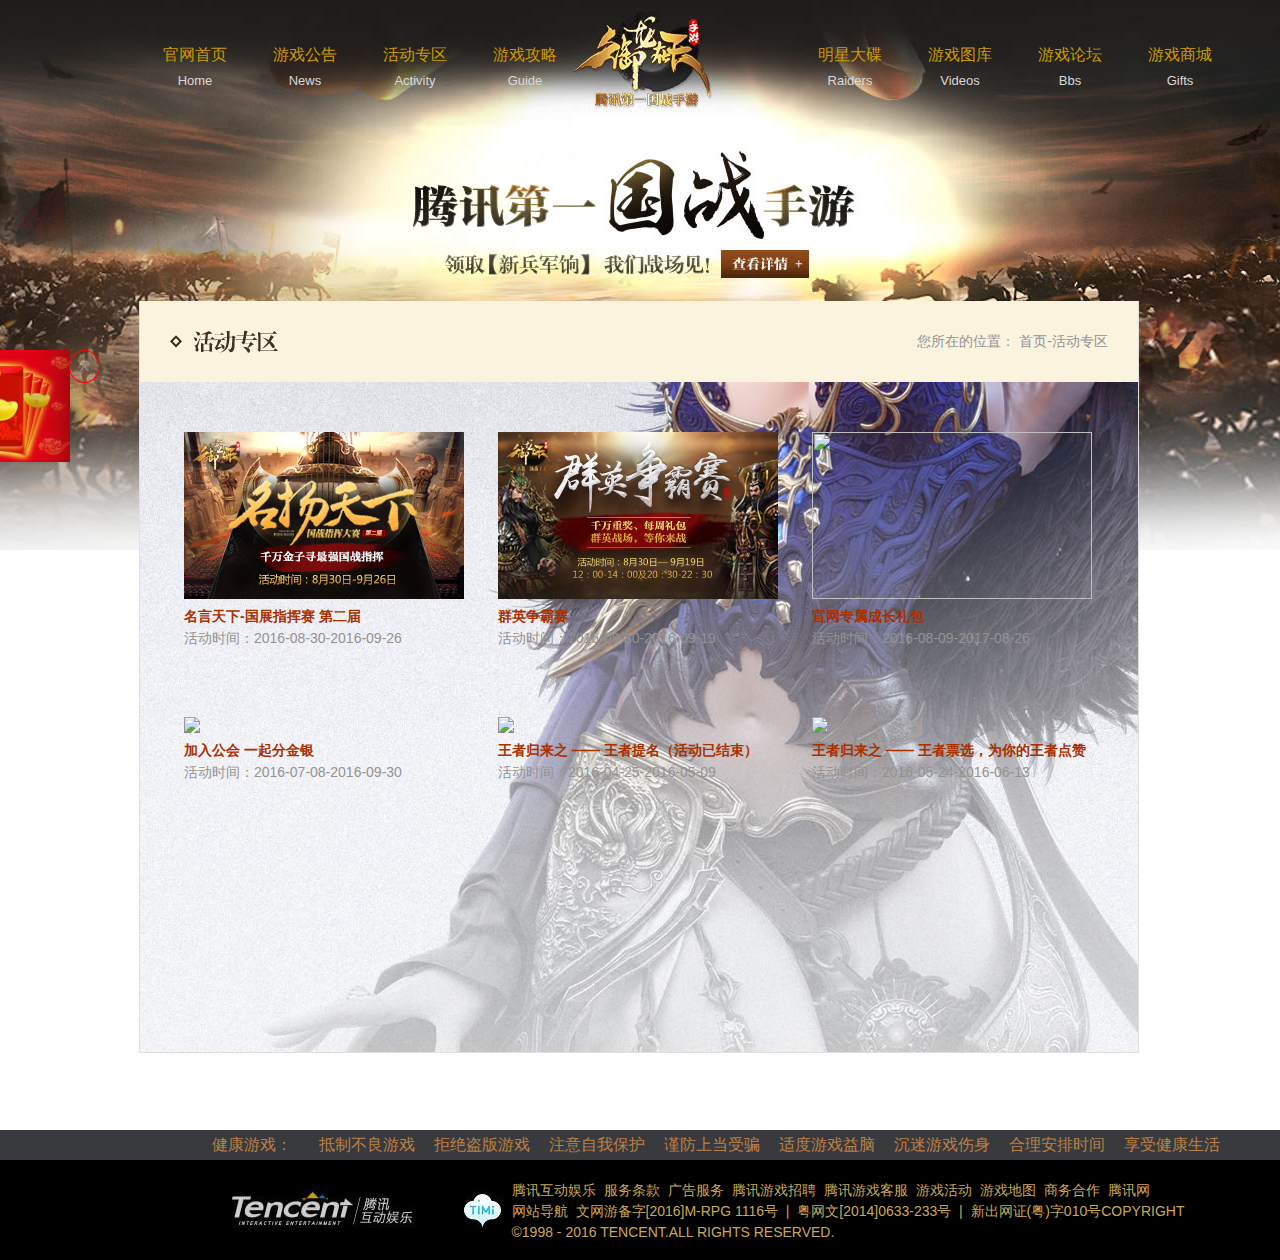
==== views/activity.html @ fde832af "第一次提交" ====
<!DOCTYPE html>
<html>

	<head>
		<meta charset="{CHARSET}">
		<title>活动页面</title>
		<meta charset="UTF-8">
		<link rel="stylesheet" type="text/css" href="activity.css">
		<link rel="icon" href="../images/logo.ico" />
	</head>

	<body>
		<div class="con_wrap">
			<div class="con_bottom">
				<div class="con_box">
					<div>
						<h1 class="nav-logo">
						<a class="logo_a" href="/" onclick="pgvSendClick({hottag:'gwpc.index.top.navlogo'})" title="御龙在天手游-腾讯第一国战手游" target="_blank"><span class="tn">御龙在天手游-朕出手了-腾讯第一国战手游</span></a>
						</h1>
						<ul class="nav-list">
						<li>
							<a href="../index.html" target="_blank"><b>官网首页</b><span>Home</span></a>
						</li>
						<li>
							<a href="#" target="_blank"><b>游戏公告</b><span>News</span></a>
						</li>
						<li>
							<a href="#" target="_blank"><b>活动专区</b><span>Activity</span></a>
						</li>
						<li class="li04">
							<a href="#" target="_blank"><b>游戏攻略</b><span>Guide</span></a>
						</li>
						<li>
							<a href="yinyue.html" target="_blank"><b>明星大碟</b><span>Raiders</span></a>
						</li>
						<li>
							<a href="Noname1.html" target="_blank"><b>游戏图库</b><span>Videos</span></a>
						</li>
						<li>
							<a href="Tribune.html" target="_blank"><b>游戏论坛</b><span>Bbs</span></a>
						</li>
						<li>
							<a href="mall.html" target="_blank"><b>游戏商城</b><span>Gifts</span></a>
						</li>
					</ul>
						<a href="#" target="_blank" class="top_a_news pa" title="查看活动详情"><span class="tn">查看详情</span></a>
					</div>
					<div class="act_list">
						<div class="head-route">
							<strong class="c_spr tn act_ico fl">游戏资讯</strong>
							<p class="fr path">您所在的位置：
								<a href="../index.html" title="官网首页">首页</a>-<span>活动专区</span></p>
						</div>
						<ul class="act_box cfix">
							<li>
								<a href="#"><img src="images/67120241923723.JPG" class="img1"></a>
								<p>
									<a href="#"><b>名言天下-国展指挥赛 第二届</b></a>
								</p>
								<p>活动时间：2016-08-30-2016-09-26</p>
							</li>
							<li>
								<a href="#"><img src="images/17536149650438.JPG" class="img2"></a>
								<p>
									<a href="#"><b>群英争霸赛</b></a>
								</p>
								<p>活动时间：2016-08-30-2016-09-19</p>
							</li>
							<li>
								<a href="#"><img src="images/131051081364528.JPG" class="img3" style="width:280px;height:167px; "></a>
								<p>
									<a href="#"><b>官网专属成长礼包</b></a>
								</p>
								<p>活动时间：2016-08-09-2017-08-26</p>
							</li>
							<li>
								<a href="#"><img src="images/360251084753038.JPG" class="img4"></a>
								<p>
									<a href="#"><b>加入公会 一起分金银</b></a>
								</p>
								<p>活动时间：2016-07-08-2016-09-30</p>
							</li>
							<li>
								<a href="#"><img src="images/541591042610384.JPG" class="img5"></a>
								<p>
									<a href="#"><b>王者归来之 —— 王者提名（活动已结束）</b></a>
								</p>
								<p>活动时间：2016-04-25-2016-05-09</p>
							</li>
							<li>
								<a href="#"><img src="images/64577714388218.JPG" class="img6"></a>
								<p>
									<a href="#"><b>王者归来之 —— 王者票选，为你的王者点赞</b></a>
								</p>
								<p>活动时间：2016-05-24-2016-06-13</p>
							</li>
						</ul>
					</div>
				</div>
			</div>

		</div>
		<div class="foot">
			<div class="weibu">
				<ul class="listm">
					<li>健康游戏：</li>
					<li>抵制不良游戏</li>
					<li>拒绝盗版游戏</li>
					<li>注意自我保护</li>
					<li>谨防上当受骗</li>
					<li>适度游戏益脑</li>
					<li>沉迷游戏伤身</li>
					<li>合理安排时间</li>
					<li>享受健康生活</li>
				</ul>
				<div class="tencent">
					<div class="tlogo"></div>
					<div class="tcontent">
						<ul class="some">
							<li>
								<a href="#">腾讯互动娱乐</a>
							</li>
							<li>
								<a href="#">服务条款</a>
							</li>
							<li>
								<a href="">广告服务</a>
							</li>
							<li>
								<a href="">腾讯游戏招聘</a>
							</li>
							<li>
								<a href="">腾讯游戏客服</a>
							</li>
							<li>
								<a href="">游戏活动</a>
							</li>
							<li>
								<a href="">游戏地图</a>
							</li>
							<li>
								<a href="">商务合作</a>
							</li>
							<li>
								<a href="">腾讯网</a>
							</li>
							<li>
								<a href="">网站导航</a>
							</li>
						</ul>
						<ul class="some">
							<li>文网游备字[2016]M-RPG 1116号&nbsp;&nbsp;|</li>
							<li>&nbsp;&nbsp;粤网文[2014]0633-233号&nbsp;&nbsp;|</li>
							<li>&nbsp;&nbsp;新出网证(粤)字010号</li>
						</ul>
						<p style="color: #C9A85C;">
							COPYRIGHT &copy;1998 - 2016 TENCENT.ALL RIGHTS RESERVED.
						</p>
					</div>
				</div>
			</div>
		</div>
		<div id="msg">
			<a href="money.html" target="_blank" class="ccc"></a>
			<a href="javascript:adv.moveDown()" class="x">X</a>
		</div>

		<script>
			var adv={
				DISTANCE:0,
				DURATION:1500,
				STEPS:300,
				interval:0,
				step:0,
				msg:null,
				timer:null,
				moved:0,
				WAIT:2000,
				inti:function(){
					//查找id为msg的div保存在msg属性中
					this.msg=document.getElementById("msg");
					//获得msg计算后的样式中的height,保存在DISTANCE属性中（getComputedStyle）
					this.DISTANCE=parseFloat(getComputedStyle(this.msg).height);
					//计算interval=DURATION/STEPS
					this.interval=this.DURATION/this.STEPS;
					//计算step=DISTANCE/STEPS
					this.step=this.DISTANCE/this.STEPS;
					//调用moveUp()启动上移
					this.move(1);
				},
				move:function(dir,callback){//启动上移
					//启动周期性定时器,传入moveUpStep作为任务函数，设置时间间隔为interval,将序号保存在timer属性中
					this.timer=setInterval(this.moveStep.bind(this,dir,callback),this.interval);
				},
				moveStep:function(dir,callback){//上移一步
					//获得msg计算后的bottom
					var left=parseFloat(getComputedStyle(this.msg).left);
					//设置msg的bottom为bottom加一个step
					this.msg.style.left=left+dir*this.step+"px";
					this.moved++;
					//如果moved等于STEPS
					if (this.moved==this.STEPS)
					{
						//停止定时器，清空timer,moved归零
						clearInterval(this.timer);
						this.timer=null;
						this.moved=0;
						if (callback)
						{
							callback();
						}
					}				
				},
				moveDown:function(){
					//如果
					if (this.timer==null)//防动画叠加
					{
						this.move(-1,function(){
						//启动一次性定时器:传入move作为任务函数，提前绑定this和1，设置等待时间为WAIT，
						setTimeout(this.move.bind(this,1),this.WAIT);
						}.bind(this));
					}
				}
			}
			adv.inti();
		</script>
	</body>

</html>
---- views/activity.css ----
/*******************************陈鹏安开始*****************************************/
*{
    margin: 0;
    padding: 0;
}
body {
	font: 14px/1.5 '\5FAE\8F6F\96C5\9ED1', Tahoma, Arial, "sans-serif";
	-webkit-text-size-adjust: none;
	color: #929392;
	text-align: left;
	min-width: 1000px;
	background-color: #E3E4E3;
	overflow-x: hidden;
}

a {
	color: #929392;
	vertical-align: baseline;
	text-decoration: none;
	cursor: pointer;
	outline: none
}

a:hover {
	text-decoration: underline
}

ul,
li {
	list-style-type: none
}

.hid {
	display: block;
	height: 0;
	overflow: hidden
}

.tn {
	text-indent: -9999em;
	overflow: hidden;
	display: block
}

.fl,
.f-left {
	float: left
}

.fr,
.f-right {
	float: right
}

.cfix {
	*zoom: 1
}

.cfix:after {
	display: table;
	content: "";
	clear: both
}

img,
a img {
	border: none
}

.pa {
	position: absolute
}

.pr {
	position: relative
}

.w1000 {
	width: 1000px;
	margin: 0 auto
}
.con_wrap {
    height:1260px;
	background:#fff url("images/con_wrap.jpg") 50% 0px no-repeat;
}
.con_bottom {
    background: url("images/con_bottom.jpg") 50% bottom no-repeat;
    padding-bottom: 100px;
}
.top_wrap {
	background: url("images/top_wrap1007.jpg") 50% 0 no-repeat;
}

.con_box {
	position: relative;
	height: 873px;
	background: url("images/con_top.jpg") 0 0 no-repeat;
	width: 1000px;
	margin: 0 auto;
}
/*top nav*/
.nav-list {
	width: 1095px;
	margin: auto;
	padding-top: 40px;
}

.nav-list li {
	width: 110px;
	height: 50px;
	float: left;
	text-align: center;
	vertical-align: middle;
}

.nav-list li b {
	display: inline-block;
	line-height: 30px;
	font-size: 16px;
	width: 80px;
	font-weight: normal;
	color: #c90;
	/*#F3A90A;*/
}

.nav-list li span {
	width: 60px;
	display: inline-block;
	color: #D8D8D8;
	font-size: 13px;
}

.li04 {
	margin-right: 215px;
}

.nav-list li a:hover b {
	color: #c60;
}
.nav-logo {
	left: 434px;
	top: 10px;
	z-index: 99;
	width: 135px;
	height: 100px;
	position:absolute;
}

.nav-logo .logo_a {
	display: block;
	width: 100%;
	height: 100%
}
.act_list {
    margin-top: 261px;
    background-color: #fff;
    width: 998px;
    border-width: 0 1px 1px 1px;
    border-style: solid;
    border-color: #E1E0DE;
    margin-left: -1px;
    min-height: 751px;
	perspective:2000px;
}
.head-route {
    height: 80px;
    background-color: #FAF4DF;
    padding: 0 30px;
    line-height: 80px;
    border-bottom: 1px solid #FFF1D1;
}
.act_ico {
    width: 115px;
    height: 24px;
    background-position: 0 -522px;
    margin-top: 28px;
}
.c_spr {
    background-image: url("images/con_spr.png");
    background-repeat: no-repeat;
	background-color:#FAF4DF;
	color:#412F22;
}
.act_box {
    padding: 50px 25px 50px 27px;
	background:url("images/main.jpg") no-repeat;
}
.act_box li {
    width: 280px;
    height: 285px;
    margin: 0 17px;
    float: left;
    position: relative;
}
.act_box .tit {
    padding-top: 5px;
}
.act_box li {
    width: 280px;
    height: 285px;
    margin: 0 17px;
    float: left;
    position: relative;
}
.act_box li:hover{
	z-index:99;
}
img, a img {
    border: none;
}
.act_box li a img{
	transition:transform 1s ease;
}
.img1:hover{
	transform:scale(1.1);
}
.img2:hover{
	transform:scale(1.1);
}
.img3:hover{
	transform:scale(1.1);
}
.img4:hover{
	transform:scale(1.1);
}
.img5:hover{
	transform:scale(1.1);
}
.img6:hover{
	transform:scale(1.1);
}
.act_box li p {
    height: 22px;
    line-height: 22px;
}
.act_box .tit a {
    color: #aa3000;
    font-weight: 700;
}
.act_box li p {
    height: 22px;
    line-height: 22px;
}
.act_box .num {
    color: #0f0f0f;
    display: none;
}
.act_list ul li p a b{
	color:#aa3000;
	height: 22px;
    line-height: 22px;
}

.act_list ul:after {
    display: table;
    content: "";
    clear: both;
}
.top_a_news {
    width: 90px;
    height: 29px;
    left: 580px;
    top: 250px;
    z-index: 100;
}
/*底部*/

.foot {
	width: 1423px;
	position: relative;
}
.weibu{
	position: absolute;
	bottom: 0;
	height: 130px;
	width: 1423px;
	background-color: #000;
}
.listm{
	width: 1423px;
	padding: 0 194px;
	height: 30px;
	box-sizing: border-box;
	background-color: #393A3D;
}
.listm li{
	float: left;
	width: 115px;
	height: 30px;
	color: #BB8045;
	line-height: 30px;
	text-align: center;
	font-size: 16px;
}
.tlogo{
	width: 280px;
	height: 60px;
	background: url(../images/timi.jpg);
	float: left;
}
.tencent{
	width: 960px;
	height: 60px;
	margin: 20px auto;
}
.tcontent{
}
.some li a{
	line-height: 16px;
	color: #C9A85C;
	margin-right: 8px;
}
.some li{
	float: left;
	color: #C9A85C;
}
#msg{width:150px;height:150px;
		position:fixed;
		left:-150px;
		bottom:400px;
		background:url(images/qianghongbao.jpg) no-repeat;
		background-size:100%;
		cursor:pointer;
	}
	#msg:hover{
		animation:flash .5s linear infinite alternate;
	}
	@keyframes flash{
		0%{
			opacity:1;
		}
		100%{
			opacity:0.5;
		}
	}
	#msg .ccc{width:150px;height:150px;
		display:block;
		cursor:pointer;
	}
	.x{
		float:right;
		padding:5px 10px;
		border:1px solid red;
		cursor:pointer;
		position: absolute;
		right: -30px;
		top:0px;
		border-radius:50%;
	}
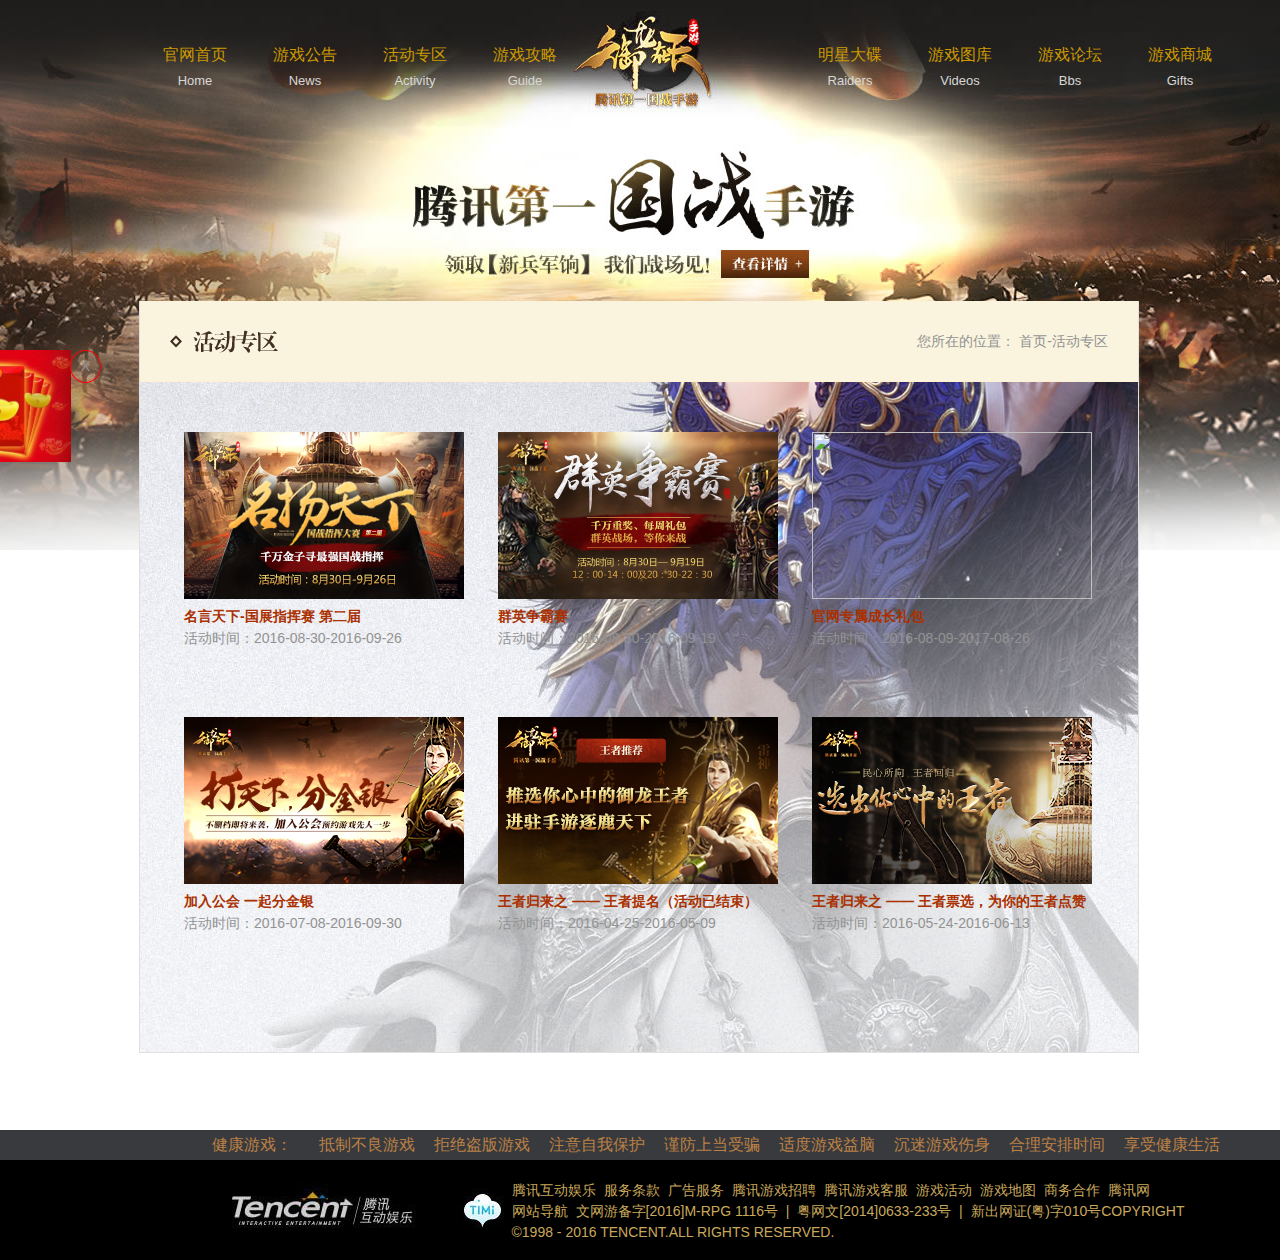
==== commit a25e49b3: "第二次提交" ====
--- a/views/activity.html
+++ b/views/activity.html
@@ -22,13 +22,13 @@
 							<a href="../index.html" target="_blank"><b>官网首页</b><span>Home</span></a>
 						</li>
 						<li>
-							<a href="#" target="_blank"><b>游戏公告</b><span>News</span></a>
-						</li>
-						<li>
-							<a href="#" target="_blank"><b>活动专区</b><span>Activity</span></a>
+							<a href="javascript:;" target="_blank"><b>游戏公告</b><span>News</span></a>
+						</li>
+						<li>
+							<a href="javascript:;" target="_blank"><b>活动专区</b><span>Activity</span></a>
 						</li>
 						<li class="li04">
-							<a href="#" target="_blank"><b>游戏攻略</b><span>Guide</span></a>
+							<a href="javascript:;" target="_blank"><b>游戏攻略</b><span>Guide</span></a>
 						</li>
 						<li>
 							<a href="yinyue.html" target="_blank"><b>明星大碟</b><span>Raiders</span></a>
@@ -43,7 +43,7 @@
 							<a href="mall.html" target="_blank"><b>游戏商城</b><span>Gifts</span></a>
 						</li>
 					</ul>
-						<a href="#" target="_blank" class="top_a_news pa" title="查看活动详情"><span class="tn">查看详情</span></a>
+						<a href="javascript:;" target="_blank" class="top_a_news pa" title="查看活动详情"><span class="tn">查看详情</span></a>
 					</div>
 					<div class="act_list">
 						<div class="head-route">
@@ -53,44 +53,44 @@
 						</div>
 						<ul class="act_box cfix">
 							<li>
-								<a href="#"><img src="images/67120241923723.JPG" class="img1"></a>
-								<p>
-									<a href="#"><b>名言天下-国展指挥赛 第二届</b></a>
+								<a href="javascript:;"><img src="images/67120241923723.JPG" class="img1"></a>
+								<p>
+									<a href="javascript:;"><b>名言天下-国展指挥赛 第二届</b></a>
 								</p>
 								<p>活动时间：2016-08-30-2016-09-26</p>
 							</li>
 							<li>
-								<a href="#"><img src="images/17536149650438.JPG" class="img2"></a>
-								<p>
-									<a href="#"><b>群英争霸赛</b></a>
+								<a href="javascript:;"><img src="images/17536149650438.JPG" class="img2"></a>
+								<p>
+									<a href="javascript:;"><b>群英争霸赛</b></a>
 								</p>
 								<p>活动时间：2016-08-30-2016-09-19</p>
 							</li>
 							<li>
-								<a href="#"><img src="images/131051081364528.JPG" class="img3" style="width:280px;height:167px; "></a>
-								<p>
-									<a href="#"><b>官网专属成长礼包</b></a>
+								<a href="javascript:;"><img src="images/131051081364528.JPG" class="img3" style="width:280px;height:167px; "></a>
+								<p>
+									<a href="javascript:;"><b>官网专属成长礼包</b></a>
 								</p>
 								<p>活动时间：2016-08-09-2017-08-26</p>
 							</li>
 							<li>
-								<a href="#"><img src="images/360251084753038.JPG" class="img4"></a>
-								<p>
-									<a href="#"><b>加入公会 一起分金银</b></a>
+								<a href="javascript:;"><img src="images/360251084753038.jpg" class="img4"></a>
+								<p>
+									<a href="javascript:;"><b>加入公会 一起分金银</b></a>
 								</p>
 								<p>活动时间：2016-07-08-2016-09-30</p>
 							</li>
 							<li>
-								<a href="#"><img src="images/541591042610384.JPG" class="img5"></a>
-								<p>
-									<a href="#"><b>王者归来之 —— 王者提名（活动已结束）</b></a>
+								<a href="javascript:;"><img src="images/541591042610384.jpg" class="img5"></a>
+								<p>
+									<a href="javascript:;"><b>王者归来之 —— 王者提名（活动已结束）</b></a>
 								</p>
 								<p>活动时间：2016-04-25-2016-05-09</p>
 							</li>
 							<li>
-								<a href="#"><img src="images/64577714388218.JPG" class="img6"></a>
-								<p>
-									<a href="#"><b>王者归来之 —— 王者票选，为你的王者点赞</b></a>
+								<a href="javascript:;"><img src="images/64577714388218.jpg" class="img6"></a>
+								<p>
+									<a href="javascript:;"><b>王者归来之 —— 王者票选，为你的王者点赞</b></a>
 								</p>
 								<p>活动时间：2016-05-24-2016-06-13</p>
 							</li>
@@ -118,10 +118,10 @@
 					<div class="tcontent">
 						<ul class="some">
 							<li>
-								<a href="#">腾讯互动娱乐</a>
-							</li>
-							<li>
-								<a href="#">服务条款</a>
+								<a href="javascript:;">腾讯互动娱乐</a>
+							</li>
+							<li>
+								<a href="javascript:;">服务条款</a>
 							</li>
 							<li>
 								<a href="">广告服务</a>
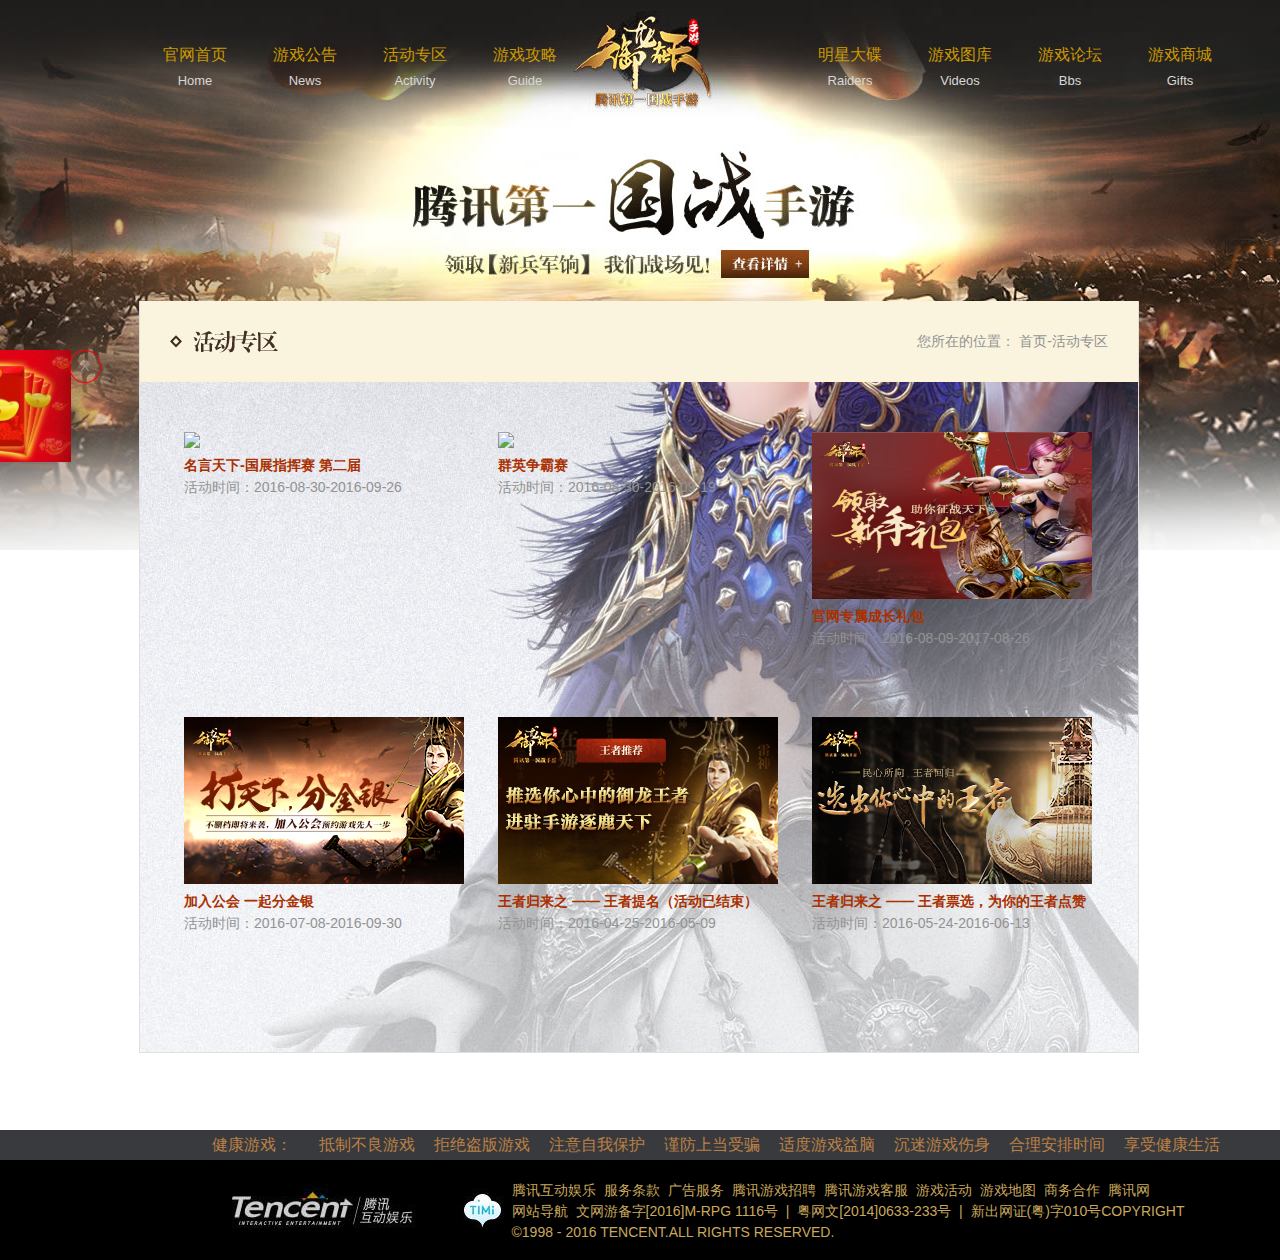
==== commit 82be2875: "更改css" ====
--- a/views/activity.html
+++ b/views/activity.html
@@ -53,21 +53,21 @@
 						</div>
 						<ul class="act_box cfix">
 							<li>
-								<a href="javascript:;"><img src="images/67120241923723.JPG" class="img1"></a>
+								<a href="javascript:;"><img src="images/67120241923723.jpg" class="img1"></a>
 								<p>
 									<a href="javascript:;"><b>名言天下-国展指挥赛 第二届</b></a>
 								</p>
 								<p>活动时间：2016-08-30-2016-09-26</p>
 							</li>
 							<li>
-								<a href="javascript:;"><img src="images/17536149650438.JPG" class="img2"></a>
+								<a href="javascript:;"><img src="images/17536149650438.jpg" class="img2"></a>
 								<p>
 									<a href="javascript:;"><b>群英争霸赛</b></a>
 								</p>
 								<p>活动时间：2016-08-30-2016-09-19</p>
 							</li>
 							<li>
-								<a href="javascript:;"><img src="images/131051081364528.JPG" class="img3" style="width:280px;height:167px; "></a>
+								<a href="javascript:;"><img src="images/131051081364528.jpg" class="img3" style="width:280px;height:167px; "></a>
 								<p>
 									<a href="javascript:;"><b>官网专属成长礼包</b></a>
 								</p>
--- a/views/activity.css
+++ b/views/activity.css
@@ -1,4 +1,4 @@
-/*******************************陈鹏安开始*****************************************/
+/*******************************开始*****************************************/
 *{
     margin: 0;
     padding: 0;
